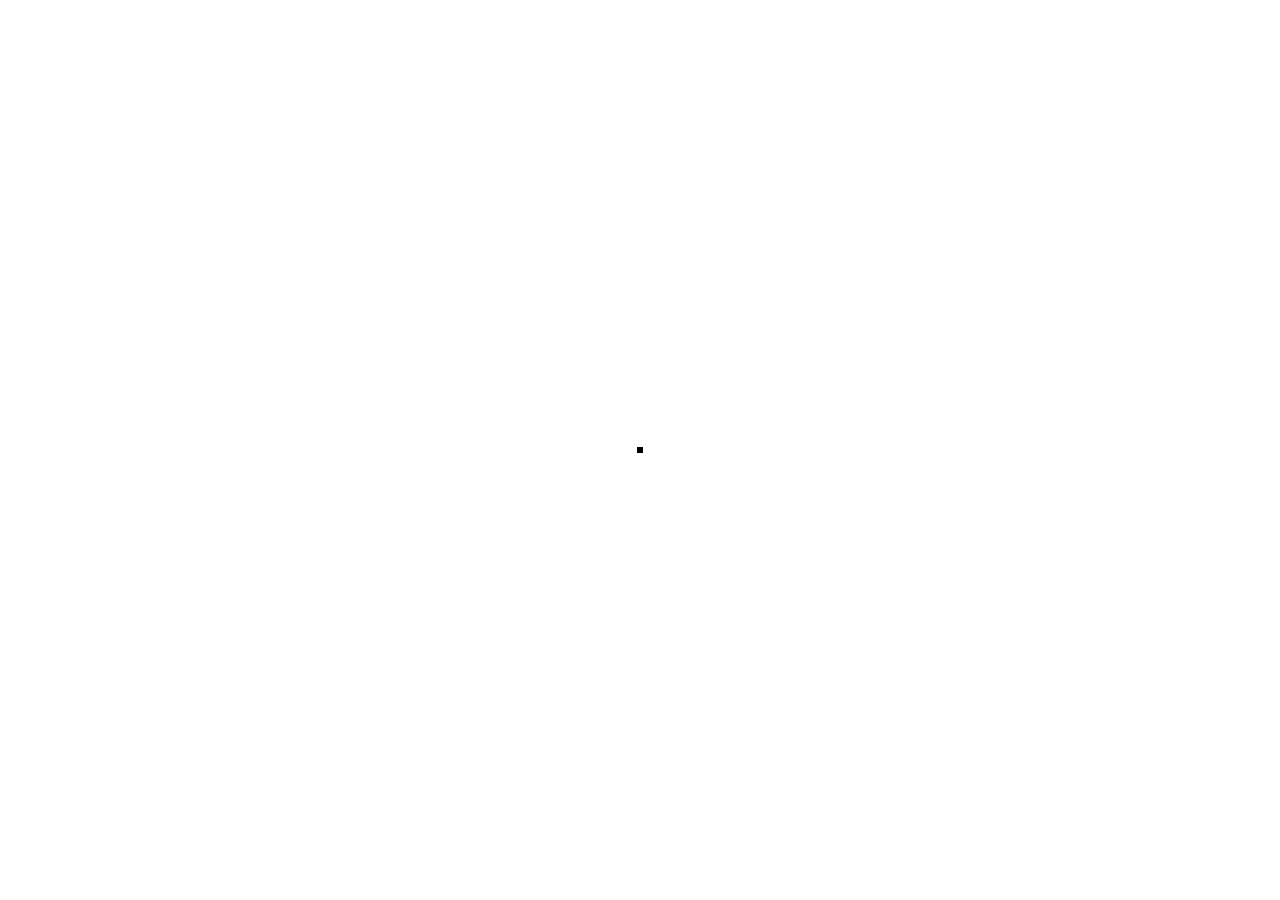
==== examples/rag doll/index.html @ 70e8c2e2 "completes svg handling and adds examples" ====
<!DOCTYPE html>
<html lang="en" >
<head>
  <meta charset="UTF-8">
  <title>Verlet Rag Doll (VerletExpressJS Version)</title>
  <link rel="stylesheet" href="./style.css">

</head>
<body>

	<div id="container_div">
	  <div id="canvas_div">
	   <canvas id="canvas-element"></canvas>
	  </div> 
	</div>

	<script src="../../../VerletExpressJS/verletExpress.js"></script>

	<script src="script.js"></script>

</body>
</html>
---- examples/rag doll/style.css ----
body {
	position: absolute;
	margin: 0;
	padding: 0;
	width: 100%;
	height: 100%;
}

#container_div {
  position: absolute;
  top: 50%;
  left: 50%;
  transform: translate(-50%,-50%);
}

*:focus {
  outline: none;
}

#canvas_div {
  position: absolute;
  bottom: 0;
  width: 100%;
  height: 100%;
}

#canvas-element {
  position: absolute;
  right: 50%;
  top: 50%;
  width: 100%;
  height: 100%;
  transform: translate(50%,-50%);
  border: solid 3px #000000;
  background: #222222;
}
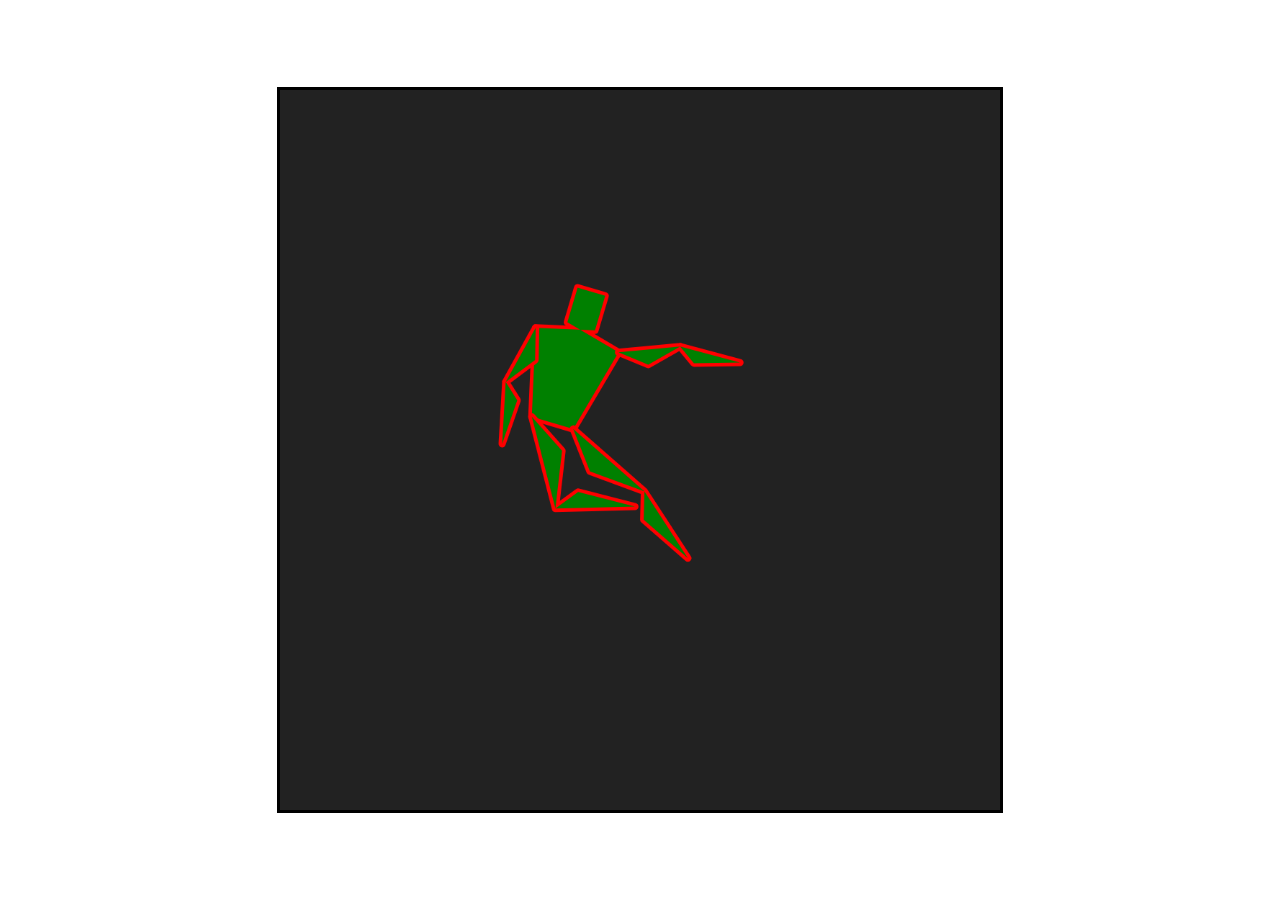
==== commit 23e6ee5c: "fixes file paths" ====
--- a/examples/rag doll/index.html
+++ b/examples/rag doll/index.html
@@ -15,7 +15,7 @@
 	  </div> 
 	</div>
 
-	<script src="../../../VerletExpressJS/verletExpress.js"></script>
+	<script src="../../verletExpress.js"></script>
 
 	<script src="script.js"></script>
 
